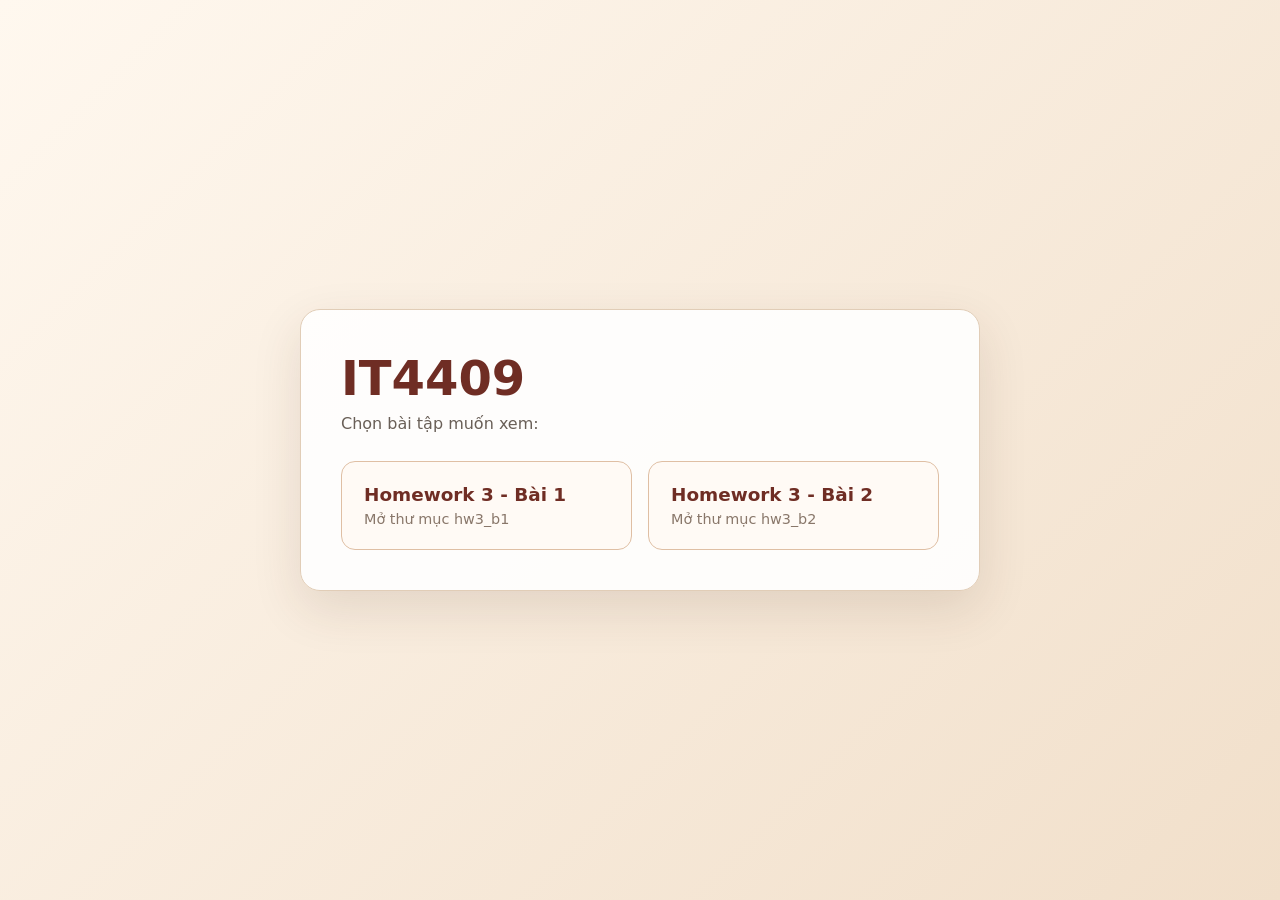
==== index.html @ 448c4e25 "add hw3" ====
<!DOCTYPE html>
<html lang="vi">
<head>
  <meta charset="UTF-8">
  <meta name="viewport" content="width=device-width, initial-scale=1.0">
  <title>IT4409 - Danh sách bài tập</title>
  <style>
    * {
      box-sizing: border-box;
    }

    body {
      min-height: 100vh;
      margin: 0;
      display: grid;
      place-items: center;
      padding: 24px;
      color: #24211f;
      font-family: system-ui, -apple-system, BlinkMacSystemFont, "Segoe UI", sans-serif;
      background: linear-gradient(135deg, #fff8ef, #f1dfca);
    }

    main {
      width: min(680px, 100%);
      padding: 40px;
      border: 1px solid #e1cdb7;
      border-radius: 20px;
      background: rgba(255, 255, 255, 0.9);
      box-shadow: 0 18px 50px rgba(70, 44, 24, 0.12);
    }

    h1 {
      margin: 0 0 8px;
      color: #6f2d24;
      font-size: clamp(2rem, 6vw, 3rem);
    }

    p {
      margin: 0 0 28px;
      color: #695f57;
    }

    .links {
      display: grid;
      grid-template-columns: repeat(auto-fit, minmax(220px, 1fr));
      gap: 16px;
    }

    a {
      display: block;
      padding: 22px;
      border: 1px solid #dfbfa4;
      border-radius: 14px;
      color: #6f2d24;
      font-size: 1.15rem;
      font-weight: 700;
      text-decoration: none;
      background: #fffaf5;
      transition: transform 0.2s ease, box-shadow 0.2s ease;
    }

    a:hover,
    a:focus-visible {
      transform: translateY(-3px);
      box-shadow: 0 10px 24px rgba(111, 45, 36, 0.15);
    }

    a span {
      display: block;
      margin-top: 6px;
      color: #89776a;
      font-size: 0.9rem;
      font-weight: 400;
    }
  </style>
</head>
<body>
  <main>
    <h1>IT4409</h1>
    <p>Chọn bài tập muốn xem:</p>

    <nav class="links" aria-label="Danh sách bài tập">
      <a href="./hw3_b1/trang.html">
        Homework 3 - Bài 1
        <span>Mở thư mục hw3_b1</span>
      </a>
      <a href="./hw3_b2/trang.html">
        Homework 3 - Bài 2
        <span>Mở thư mục hw3_b2</span>
      </a>
    </nav>
  </main>
</body>
</html>
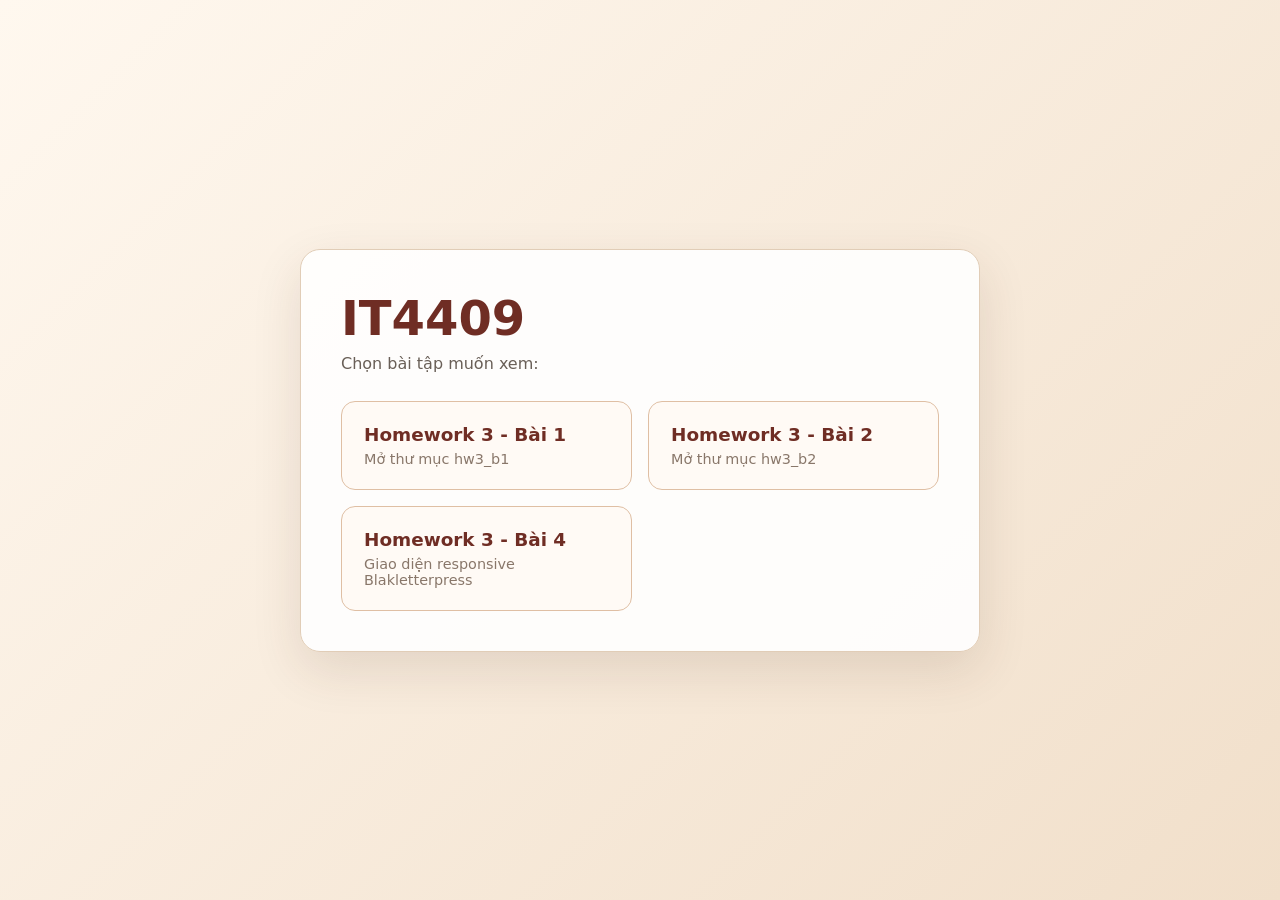
==== commit 2f295284: "add bài 4" ====
--- a/index.html
+++ b/index.html
@@ -88,6 +88,10 @@
         Homework 3 - Bài 2
         <span>Mở thư mục hw3_b2</span>
       </a>
+      <a href="./hw3_b4/trang-goc.html">
+        Homework 3 - Bài 4
+        <span>Giao diện responsive Blakletterpress</span>
+      </a>
     </nav>
   </main>
 </body>
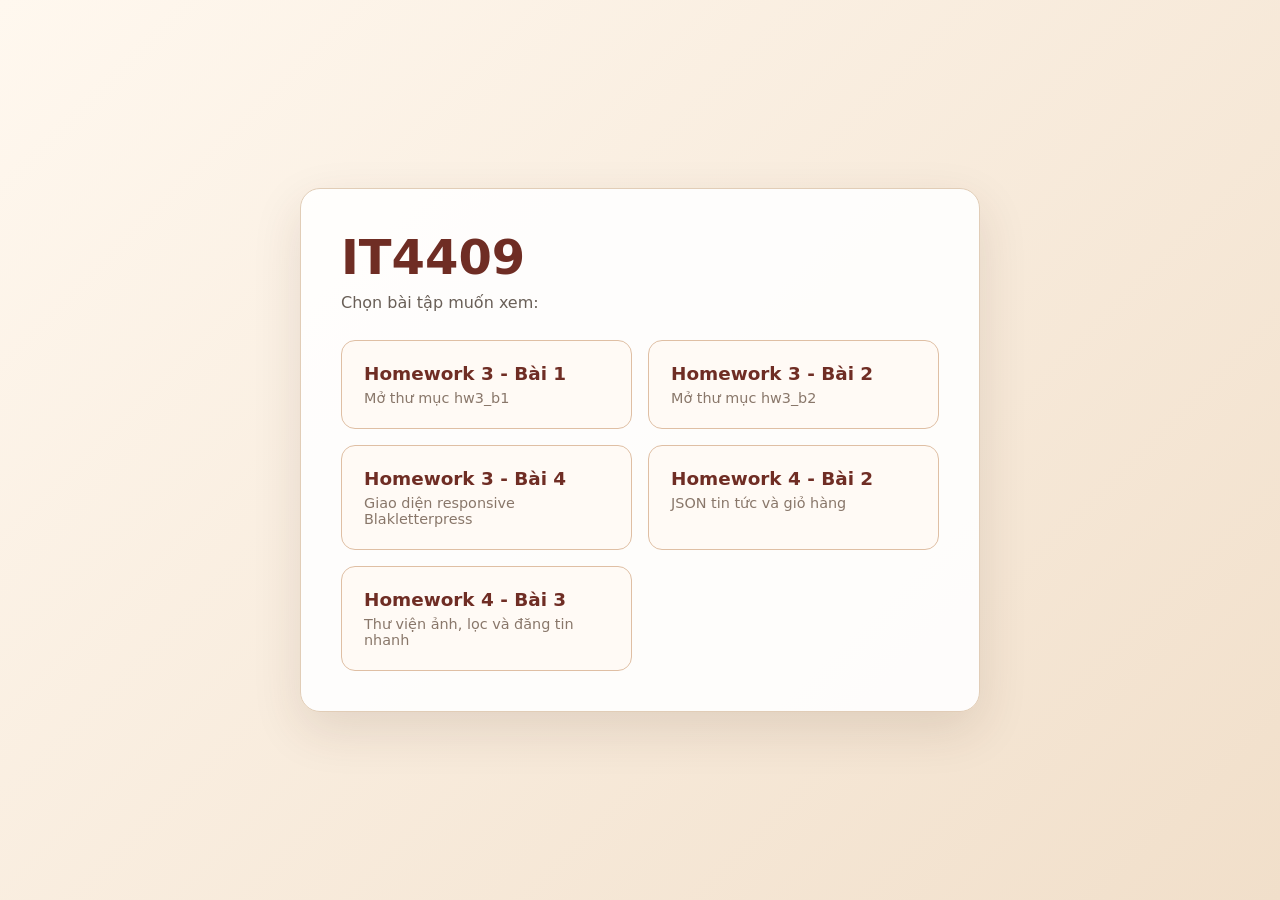
==== commit 83d91403: "hw4" ====
--- a/index.html
+++ b/index.html
@@ -92,6 +92,14 @@
         Homework 3 - Bài 4
         <span>Giao diện responsive Blakletterpress</span>
       </a>
+      <a href="./hw4_b2/index.html">
+        Homework 4 - Bài 2
+        <span>JSON tin tức và giỏ hàng</span>
+      </a>
+      <a href="./hw4_b3/index.html">
+        Homework 4 - Bài 3
+        <span>Thư viện ảnh, lọc và đăng tin nhanh</span>
+      </a>
     </nav>
   </main>
 </body>
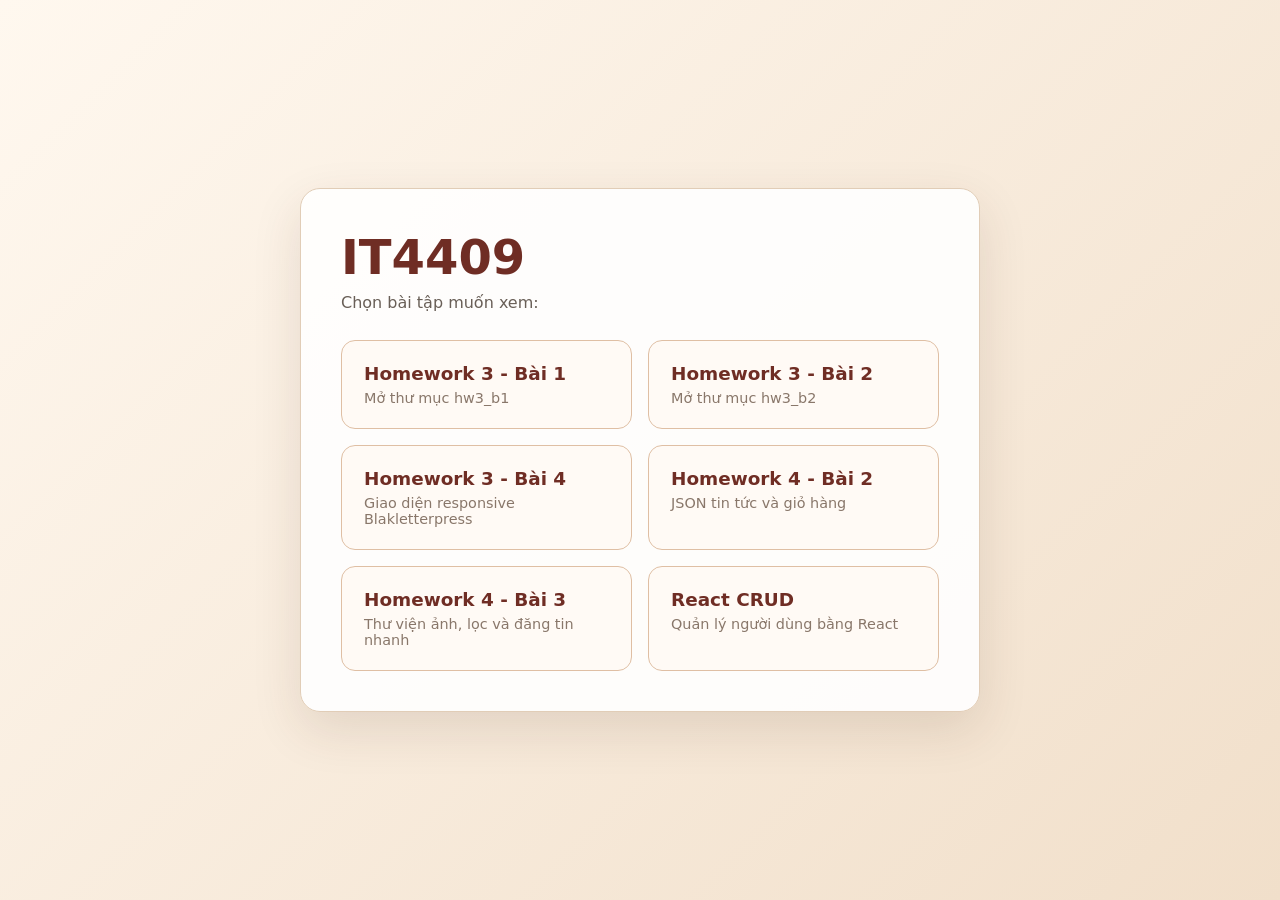
==== commit 373219d6: "react-crud" ====
--- a/index.html
+++ b/index.html
@@ -100,6 +100,10 @@
         Homework 4 - Bài 3
         <span>Thư viện ảnh, lọc và đăng tin nhanh</span>
       </a>
+      <a href="./react-crud/index.html">
+        React CRUD
+        <span>Quản lý người dùng bằng React</span>
+      </a>
     </nav>
   </main>
 </body>
